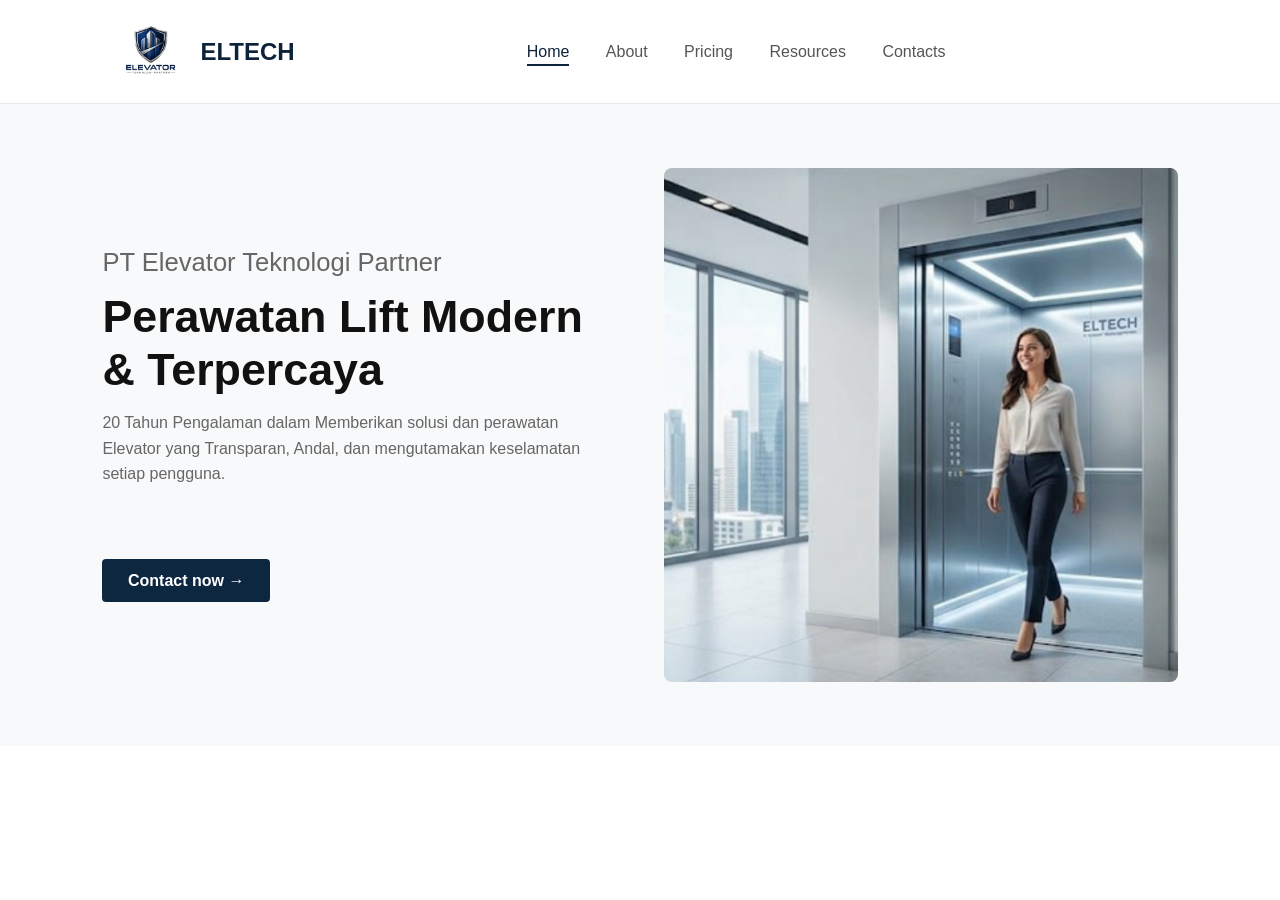
==== index.html @ d8658429 "Update code" ====
<HTML><!-- Navigation Bar -->
<header class="navbar">
    <title>ELTECH Elevator</title>
  <!-- Menghubungkan file CSS -->
  <link rel="stylesheet" href="Eltech.css">
  <div class="logo">
    <img src="logo.png" alt="Eltech Logo" class="Logo-img">
    <span>ELTECH</span>
  </div>

  <nav class="nav-links">
    <a href="index.html" class="active">Home</a>
    <a href="About.html">About</a>
    <a href="Pricing.html">Pricing</a>
    <a href="Article.html">Resources</a>
    <a href="Contacts.html">Contacts</a>
  </nav>
  <div class="auth-buttons">
    <!--a href="#" class="btn-login">Log in</!--a-->
    <!--a-- href="#" class="btn-signup">Sign up</!--a-->
  </div>
</header>

<!-- Hero Section -->
<section class="hero">
  <div class="hero-content">
    <span class="sub-heading">PT Elevator Teknologi Partner</span>
    <h1>Perawatan Lift Modern & Terpercaya</h1>
    <p>20 Tahun Pengalaman dalam Memberikan solusi dan perawatan Elevator yang Transparan, Andal, dan mengutamakan keselamatan setiap pengguna.</p>
    <a href="ContactNow.html" class="btn-cta">Contact now &rarr;</a>
  </div>
  <div class="hero-image">
    <img src="1.png" alt="tes">
  </div>
</section>
</HTML>
---- Eltech.css ----
* {
  box-sizing: border-box;
  margin: 0;
  padding: 0;
  font-family: 'Segoe UI', Tahoma, Geneva, Verdana, sans-serif;
}

/* Navbar */
.navbar {
  display: flex;
  justify-content: space-between;
  align-items: center;
  padding: 1.2rem 8%;
  background-color: #ffffff;
  border-bottom: 1px solid #eaeaea;
}

.logo {
  display: flex;
  align-items: center; /* Menyeseuaikan posisi vertikal agar sejajar di tengah */
  gap: 0.5px;
  font-weight: 800;
  font-size: 1.5rem;
  color: #0d233a;
}

.logo-img {
  height: 65px;        /* Atur tinggi logo sesuai kebutuhan */
  width: auto;         /* Mempertahankan rasio lebar gambar */
}
.nav-links a {
  margin: 0 1rem;
  text-decoration: none;
  color: #555;
  font-weight: 500;
}

.nav-links a.active, .nav-links a:hover {
  color: #0d233a;
  border-bottom: 2px solid #0d233a;
  padding-bottom: 4px;
}

.auth-buttons {
  display: flex;
  align-items: center;
  gap: 1rem;
}

.btn-login {
  text-decoration: none;
  color: #333;
}

.btn-signup {
  text-decoration: none;
  background-color: #0e2740;
  color: #fff;
  padding: 0.6rem 1.2rem;
  border-radius: 4px;
}

/* Hero Section */
.hero {
  display: grid;
  grid-template-columns: 1fr 1fr;
  align-items: center;
  padding: 4rem 8%;
  background-color: #f8f9fa;
  gap: 3rem;
}

.hero-content .sub-heading {
  color: #666;
  font-size: 1.6rem;
}


.hero-content h1 {
  font-size: 2.8rem;
  color: #111;
  margin: 0.8rem 0;
  line-height: 1.2;
}

.hero-content p {
  color: #666;
  margin-bottom: 4.5rem;
  line-height: 1.6;
}

.btn-cta {
  display: inline-block;
  background-color: #0e2740;
  color: #fff;
  padding: 0.8rem 1.6rem;
  border-radius: 4px;
  text-decoration: none;
  font-weight: 600;
}

.hero-image img {
  width: 100%;
  border-radius: 8px;
  object-fit: cover;
}

/* Responsif untuk Layar HP */
@media (max-width: 768px) {
  .hero {
    grid-template-columns: 1fr;
  }
  .nav-links {
    display: none; /* Dapat diganti dengan toggle hamburger menu */
  }
}
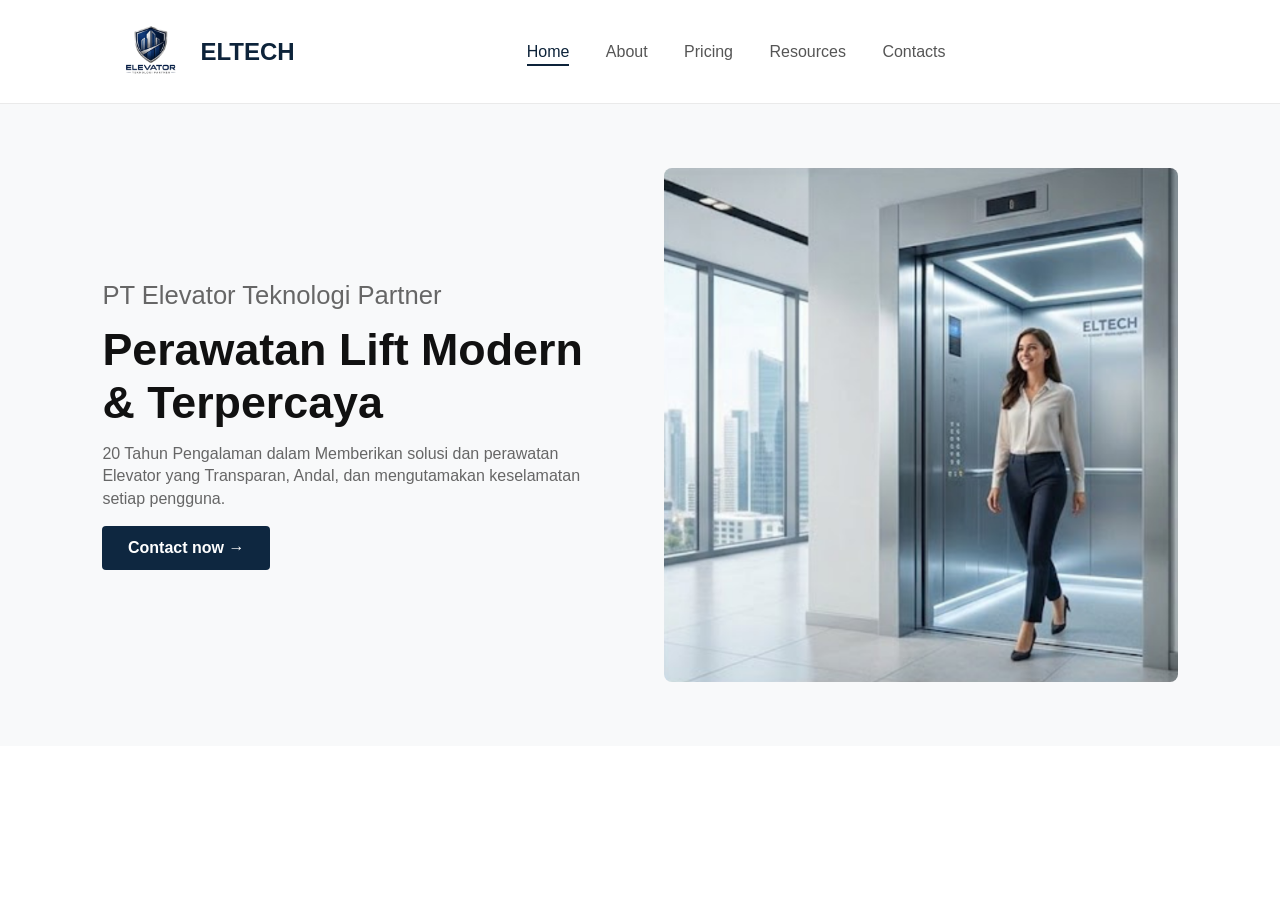
==== commit 45e279a2: "Update website" ====
--- a/index.html
+++ b/index.html
@@ -27,8 +27,8 @@
     <span class="sub-heading">PT Elevator Teknologi Partner</span>
     <h1>Perawatan Lift Modern & Terpercaya</h1>
     <p>20 Tahun Pengalaman dalam Memberikan solusi dan perawatan Elevator yang Transparan, Andal, dan mengutamakan keselamatan setiap pengguna.</p>
-    <a href="ContactNow.html" class="btn-cta">Contact now &rarr;</a>
-  </div>
+    <a href="https://wa.me/6289674714790?text=Halo%20ELTECH,%20saya%20ingin%20bertanya%20mengenai%20layanan%20elevator" target="_blank" class="btn-cta">Contact now &rarr;</a>
+ </div>
   <div class="hero-image">
     <img src="1.png" alt="tes">
   </div>
--- a/Eltech.css
+++ b/Eltech.css
@@ -85,8 +85,8 @@
 
 .hero-content p {
   color: #666;
-  margin-bottom: 4.5rem;
-  line-height: 1.6;
+  margin-bottom: 1rem;
+  line-height: 1.4;
 }
 
 .btn-cta {
@@ -113,4 +113,193 @@
   .nav-links {
     display: none; /* Dapat diganti dengan toggle hamburger menu */
   }
+}
+/* --- Pricing Page Styling --- */
+.pricing-section {
+    padding: 50px 20px;
+    text-align: center;
+    max-width: 1200px;
+    margin: 0 auto;
+}
+
+.pricing-title {
+    font-size: 2.2rem;
+    margin-bottom: 10px;
+    color: #333;
+}
+
+.pricing-subtitle {
+    color: #666;
+    margin-bottom: 40px;
+    font-size: 1rem;
+}
+
+/* Container utama Flexbox (Kiri & Kanan) */
+.pricing-container {
+    display: flex;
+    justify-content: center;
+    gap: 30px;
+    flex-wrap: wrap; /* Menyusun ke bawah jika layar HP */
+}
+
+/* Kartu Produk/Layanan */
+.pricing-card {
+    background: #ffffff;
+    border: 1px solid #e0e0e0;
+    border-radius: 12px;
+    overflow: hidden;
+    width: 100%;
+    max-width: 450px;
+    box-shadow: 0 4px 15px rgba(0, 0, 0, 0.08);
+    display: flex;
+    flex-direction: column;
+    transition: transform 0.3s ease, box-shadow 0.3s ease;
+}
+
+.pricing-card:hover {
+    transform: translateY(-5px);
+    box-shadow: 0 8px 25px rgba(0, 0, 0, 0.12);
+}
+
+/* Gambar Building */
+.pricing-img {
+    width: 100%;
+    height: 250px;
+    object-fit: cover;
+}
+
+/* Konten Dalam Kartu */
+.pricing-content {
+    padding: 25px;
+    text-align: left;
+    display: flex;
+    flex-direction: column;
+    flex-grow: 1;
+}
+
+.pricing-content h2 {
+    font-size: 1.4rem;
+    margin-bottom: 10px;
+    color: #222;
+}
+
+.price {
+    font-size: 1.25rem;
+    font-weight: bold;
+    color: #0056b3;
+    margin-bottom: 20px;
+}
+
+.features {
+    list-style: none;
+    padding: 0;
+    margin-bottom: 25px;
+}
+
+.features li {
+    margin-bottom: 10px;
+    padding-left: 22px;
+    position: relative;
+    font-size: 0.95rem;
+    color: #444;
+}
+
+.features li::before {
+    content: "✓";
+    position: absolute;
+    left: 0;
+    color: #28a745;
+    font-weight: bold;
+}
+
+/* Tombol */
+.btn-pricing {
+    margin-top: auto;
+    display: block;
+    padding: 12px 20px;
+    background-color: #0056b3;
+    color: white;
+    text-align: center;
+    text-decoration: none;
+    border-radius: 6px;
+    font-weight: bold;
+    transition: background-color 0.2s ease;
+}
+
+.btn-pricing:hover {
+    background-color: #003d80;
+}
+
+/* --- Contact Page Styling --- */
+.contact-section {
+    padding: 60px 20px;
+    text-align: center;
+    max-width: 1100px;
+    margin: 0 auto;
+}
+
+.contact-title {
+    font-size: 2.2rem;
+    margin-bottom: 10px;
+    color: #333;
+}
+
+.contact-subtitle {
+    color: #666;
+    margin-bottom: 40px;
+    font-size: 1rem;
+}
+
+.contact-container {
+    display: flex;
+    justify-content: center;
+    gap: 30px;
+    flex-wrap: wrap; /* Menyesuaikan tata letak ke bawah saat dibuka di HP */
+}
+
+.contact-card {
+    background: #ffffff;
+    border: 1px solid #e0e0e0;
+    border-radius: 12px;
+    padding: 30px 20px;
+    width: 100%;
+    max-width: 320px;
+    box-shadow: 0 4px 15px rgba(0, 0, 0, 0.05);
+    display: flex;
+    flex-direction: column;
+    align-items: center;
+    transition: transform 0.3s ease, box-shadow 0.3s ease;
+}
+
+.contact-card:hover {
+    transform: translateY(-5px);
+    box-shadow: 0 8px 25px rgba(0, 0, 0, 0.1);
+}
+
+.contact-icon {
+    font-size: 2.5rem;
+    margin-bottom: 15px;
+}
+
+.contact-card h3 {
+    font-size: 1.25rem;
+    margin-bottom: 10px;
+    color: #222;
+}
+
+.contact-card p {
+    color: #555;
+    font-size: 0.95rem;
+    line-height: 1.6;
+    margin: 0;
+}
+
+.contact-card a {
+    color: #0056b3;
+    text-decoration: none;
+    font-weight: 600;
+}
+
+.contact-card a:hover {
+    text-decoration: underline;
 }
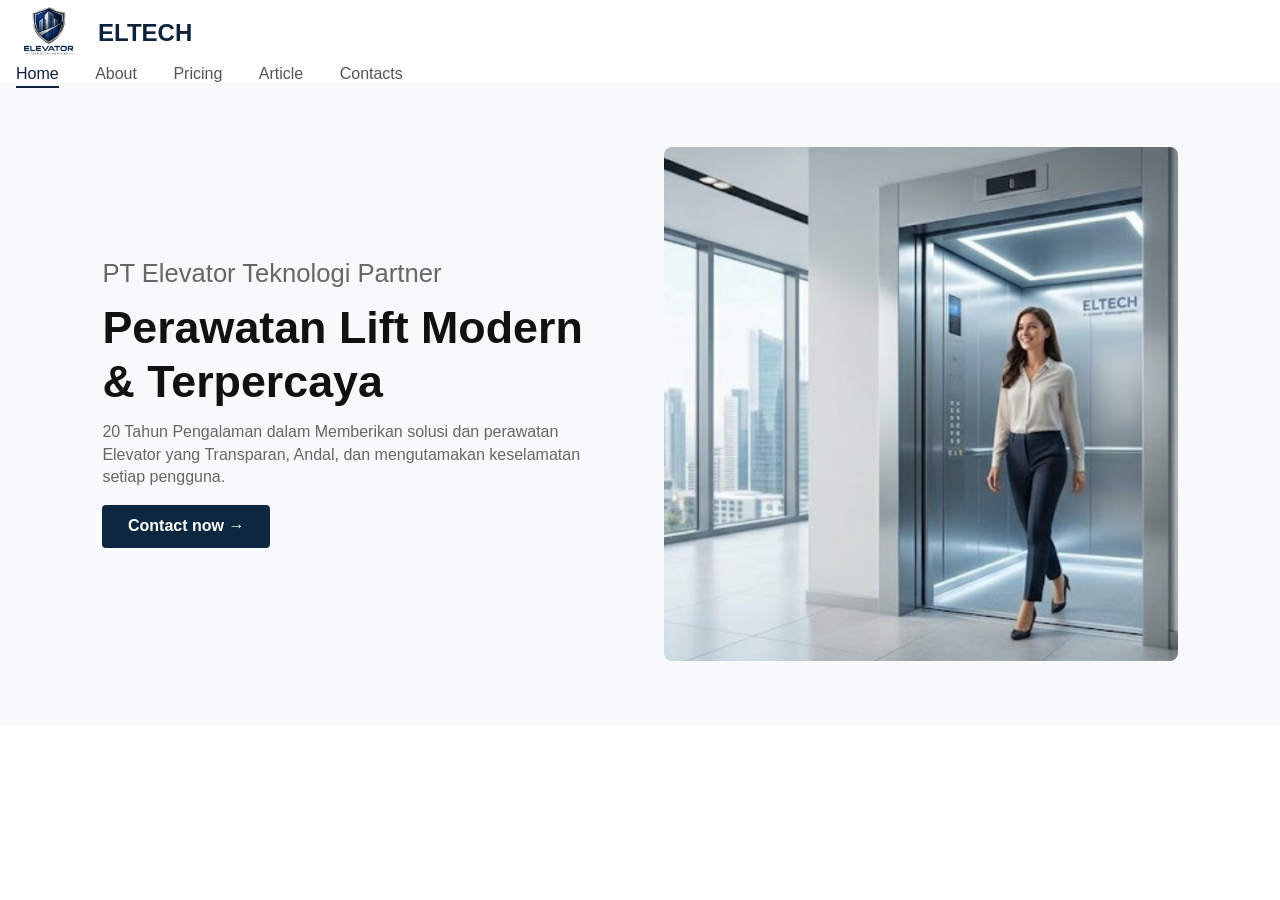
==== commit 05e61367: "update nama resource to article" ====
--- a/index.html
+++ b/index.html
@@ -1,4 +1,5 @@
 <HTML><!-- Navigation Bar -->
+  <head><meta name="viewport" content="width=device-width, initial-scale=1.0"></head>
 <header class="navbar">
     <title>ELTECH Elevator</title>
   <!-- Menghubungkan file CSS -->
@@ -12,7 +13,7 @@
     <a href="index.html" class="active">Home</a>
     <a href="About.html">About</a>
     <a href="Pricing.html">Pricing</a>
-    <a href="Article.html">Resources</a>
+    <a href="Article.html">Article</a>
     <a href="Contacts.html">Contacts</a>
   </nav>
   <div class="auth-buttons">
--- a/Eltech.css
+++ b/Eltech.css
@@ -6,13 +6,39 @@
 }
 
 /* Navbar */
-.navbar {
-  display: flex;
-  justify-content: space-between;
-  align-items: center;
-  padding: 1.2rem 8%;
-  background-color: #ffffff;
-  border-bottom: 1px solid #eaeaea;
+@media (max-width: 768px) {
+    .navbar {
+        display: flex;
+        justify-content: space-between;
+        flex-direction: column; /* Menyusun logo dan menu secara vertikal */
+        align-items: center;
+        gap: 8px;
+        margin: 0 auto;
+        padding: 8px;
+        width: 100%;
+        background-color: #ffffff; /* Latar belakang putih tebal */
+        position: relative;
+        z-index: 9999; /* Memastikan navbar tidak tertutup gambar/elemen lain */
+        box-shadow: 0 2px 8px rgba(0, 0, 0, 0.1);
+    }
+
+    .nav-links {
+        display: flex !important;
+        flex-wrap: wrap; /* Mencegah teks terpotong ke samping */
+        justify-content: center;
+        align-items: center;
+        gap: 10px 15px;
+        width: 100%;
+        margin-top: 10px;
+        padding: 0;
+    }
+
+    .nav-links a {
+        color: #333333 !important; /* Warna teks gelap yang kontras */
+        font-size: 0.9rem;
+        padding: 4px 8px;
+        text-decoration: none;
+    }
 }
 
 .logo {
@@ -22,6 +48,7 @@
   font-weight: 800;
   font-size: 1.5rem;
   color: #0d233a;
+  min-width: auto;
 }
 
 .logo-img {
@@ -42,6 +69,7 @@
 }
 
 .auth-buttons {
+  display: none;
   display: flex;
   align-items: center;
   gap: 1rem;
@@ -111,14 +139,14 @@
     grid-template-columns: 1fr;
   }
   .nav-links {
-    display: none; /* Dapat diganti dengan toggle hamburger menu */
+     /*display: none; Dapat diganti dengan toggle hamburger menu */
   }
 }
 /* --- Pricing Page Styling --- */
 .pricing-section {
     padding: 50px 20px;
     text-align: center;
-    max-width: 1200px;
+    max-width: 100%;
     margin: 0 auto;
 }
 
@@ -148,8 +176,8 @@
     border: 1px solid #e0e0e0;
     border-radius: 12px;
     overflow: hidden;
-    width: 100%;
-    max-width: 450px;
+    width: 40%;
+    max-width: 100%;
     box-shadow: 0 4px 15px rgba(0, 0, 0, 0.08);
     display: flex;
     flex-direction: column;
@@ -234,7 +262,7 @@
 .contact-section {
     padding: 60px 20px;
     text-align: center;
-    max-width: 1100px;
+    max-width: 100%;
     margin: 0 auto;
 }
 
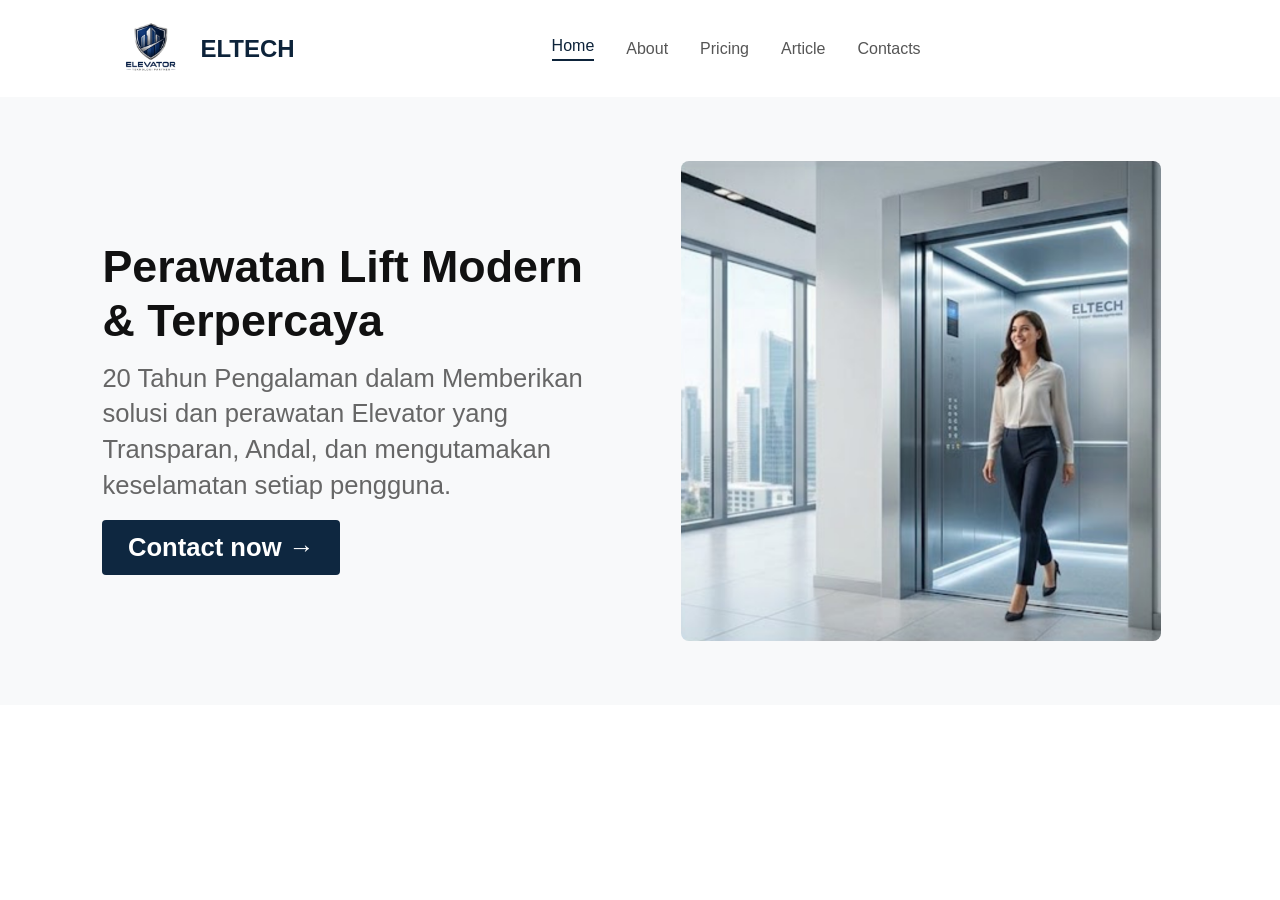
==== commit 57c00a84: "commit failed" ====
--- a/index.html
+++ b/index.html
@@ -25,7 +25,7 @@
 <!-- Hero Section -->
 <section class="hero">
   <div class="hero-content">
-    <span class="sub-heading">PT Elevator Teknologi Partner</span>
+    <span class="sub-heading">
     <h1>Perawatan Lift Modern & Terpercaya</h1>
     <p>20 Tahun Pengalaman dalam Memberikan solusi dan perawatan Elevator yang Transparan, Andal, dan mengutamakan keselamatan setiap pengguna.</p>
     <a href="https://wa.me/6289674714790?text=Halo%20ELTECH,%20saya%20ingin%20bertanya%20mengenai%20layanan%20elevator" target="_blank" class="btn-cta">Contact now &rarr;</a>
--- a/Eltech.css
+++ b/Eltech.css
@@ -27,7 +27,7 @@
         flex-wrap: wrap; /* Mencegah teks terpotong ke samping */
         justify-content: center;
         align-items: center;
-        gap: 10px 15px;
+        gap: 4px;
         width: 100%;
         margin-top: 10px;
         padding: 0;
@@ -97,6 +97,10 @@
   background-color: #f8f9fa;
   gap: 3rem;
 }
+.hero-image {
+  display: flex;
+  justify-content: center;
+}
 
 .hero-content .sub-heading {
   color: #666;
@@ -129,46 +133,44 @@
 
 .hero-image img {
   width: 100%;
+  max-width: 480px;
+  height: auto;
   border-radius: 8px;
   object-fit: cover;
 }
-
-/* Responsif untuk Layar HP */
-@media (max-width: 768px) {
-  .hero {
-    grid-template-columns: 1fr;
-  }
-  .nav-links {
-     /*display: none; Dapat diganti dengan toggle hamburger menu */
-  }
-}
-/* --- Pricing Page Styling --- */
-.pricing-section {
-    padding: 50px 20px;
-    text-align: center;
-    max-width: 100%;
-    margin: 0 auto;
-}
-
-.pricing-title {
-    font-size: 2.2rem;
-    margin-bottom: 10px;
-    color: #333;
-}
-
-.pricing-subtitle {
-    color: #666;
-    margin-bottom: 40px;
-    font-size: 1rem;
-}
-
-/* Container utama Flexbox (Kiri & Kanan) */
 .pricing-container {
     display: flex;
     justify-content: center;
     gap: 30px;
     flex-wrap: wrap; /* Menyusun ke bawah jika layar HP */
-}
+  }
+  .pricing-card {
+    width: 320px; /* Kad akan mengambil lebar penuh skrin HP */
+    max-width: 100%;
+  }
+  
+  .pricing-img {
+    width: 100%;
+    height: auto; /* Tinggi gambar menyesuaikan skala lebar skrin secara nisbah */
+    max-height: 220px;
+    object-fit: cover; /* Gunakan 'contain' jika mahu keseluruhan gambar kelihatan tanpa sebarang potongan */
+  }
+
+/* Responsif untuk Layar HP */
+@media (max-width: 768px) { 
+.hero {
+        grid-template-columns: 1fr;
+        padding: 2rem 5%;
+        gap: 1.5rem;
+        text-align: center;
+    }
+  }
+
+  .nav-links {
+     /*display: none; Dapat diganti dengan toggle hamburger menu */
+  }
+
+/* Containe utama Flexbox (Kiri & Kanan) */
 
 /* Kartu Produk/Layanan */
 .pricing-card {
@@ -176,8 +178,8 @@
     border: 1px solid #e0e0e0;
     border-radius: 12px;
     overflow: hidden;
-    width: 40%;
-    max-width: 100%;
+    flex: 1 1 280px;
+    max-width: 360px;
     box-shadow: 0 4px 15px rgba(0, 0, 0, 0.08);
     display: flex;
     flex-direction: column;
@@ -192,7 +194,8 @@
 /* Gambar Building */
 .pricing-img {
     width: 100%;
-    height: 250px;
+    height: auto;
+
     object-fit: cover;
 }
 
@@ -282,7 +285,7 @@
     display: flex;
     justify-content: center;
     gap: 30px;
-    flex-wrap: wrap; /* Menyesuaikan tata letak ke bawah saat dibuka di HP */
+    flex-wrap: wrap;
 }
 
 .contact-card {
@@ -330,4 +333,32 @@
 
 .contact-card a:hover {
     text-decoration: underline;
+}
+
+.navbar {
+  display: flex;
+  justify-content: space-between; /* Memisahkan logo di kiri dan menu di kanan */
+  align-items: center;
+  padding: 1rem 8%;
+  background-color: #ffffff;
+  box-shadow: 0 2px 8px rgba(0, 0, 0, 0.1);
+}
+
+.nav-links {
+  display: flex;
+  align-items: center;
+}
+
+.nav-links a {
+  margin: 0 1rem;
+  text-decoration: none;
+  color: #555;
+  font-weight: 500;
+}
+
+.nav-links a.active, 
+.nav-links a:hover {
+  color: #0d233a;
+  border-bottom: 2px solid #0d233a;
+  padding-bottom: 4px;
 }
